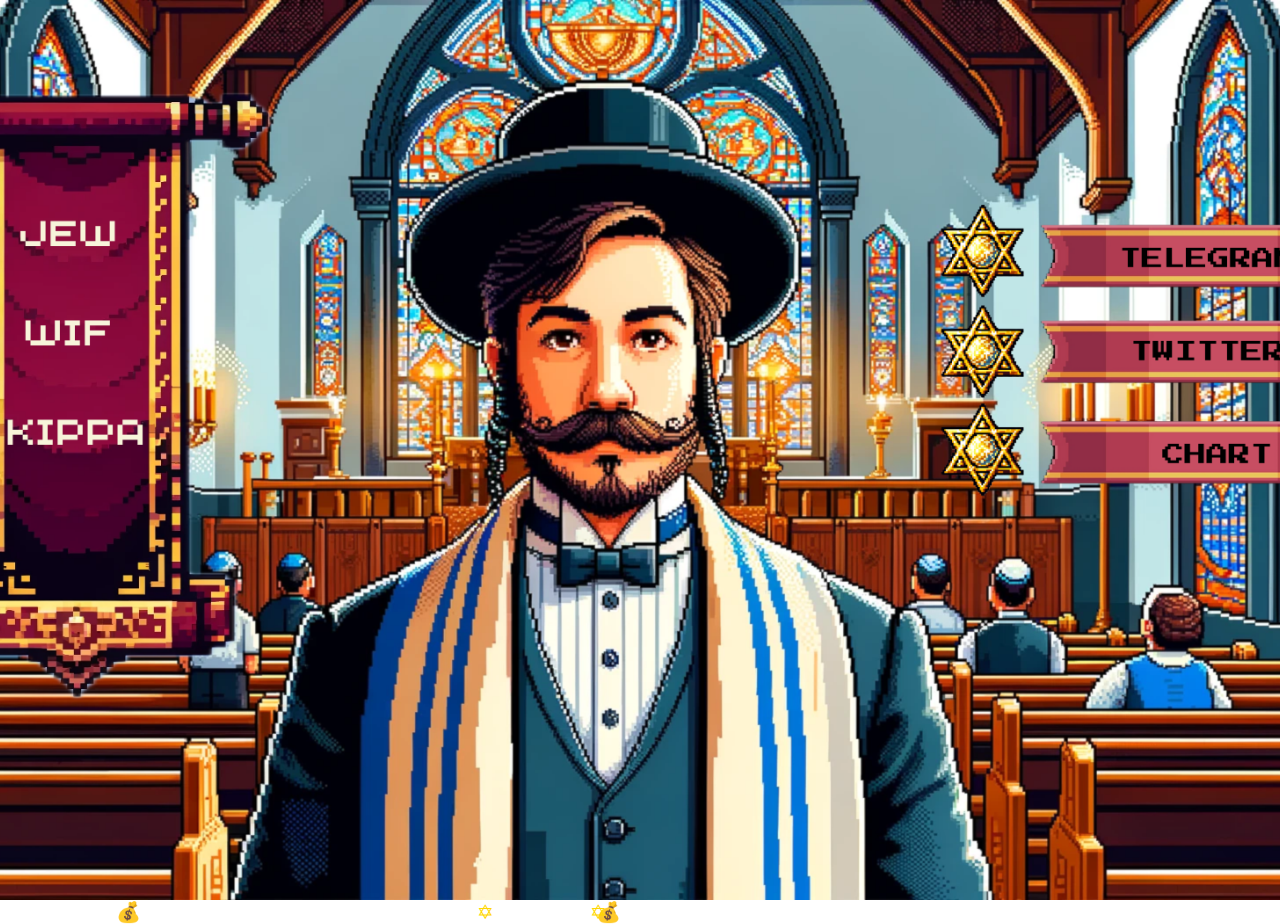
==== JewWifKippa.html @ 64b0c390 "Add files via upload" ====
<!DOCTYPE html>
<html lang="fr">
<head>
    <meta charset="UTF-8">
    <meta name="viewport" content="width=device-width, initial-scale=1.0">
    <title>Page avec Éléments Animés</title>
    <style>
        body, html {
            height: 100%;
            margin: 0;
            overflow: hidden;
        }

        body {
            background-image: url('background.png');
            background-position: center;
            background-repeat: no-repeat;
            background-size: cover;
            font-family: Arial, sans-serif;
        }

        .falling-object {
            position: absolute;
            user-select: none;
        }

        .star-of-david, .gold-coin {
            color: #ffd700;
            font-size: 20px; /* Ajustez la taille si nécessaire */
        }

        /* Styles pour les boutons visibles */
        .redirect-button {
            opacity: 0; /* Modifié pour rendre les boutons invisibles */
            position: absolute;
            padding: 10px 20px;
            font-size: 16px;
            color: white;
            background-color: #007bff;
            border: none;
            border-radius: 5px;
            cursor: pointer;
            transition: background-color 0.3s ease;
        }

        .redirect-button:hover {
            background-color: #0056b3;
        }
    </style>
</head>
<body>
    <!-- Boutons de redirection -->
    <a href="https://t.me/JewWifKippaSol_Portal" class="redirect-button" style="top: 24%; left: 70%; width: 290px;">URL 1</a>
    <a href="https://twitter.com/SolanaJew" class="redirect-button" style="top: 36%; left: 70%; width: 290px;">URL 2</a>
    <a href="https://url3.com" class="redirect-button" style="top: 48%; left: 70%; width: 290px;">URL 3</a>

    <script>
        // Fonction pour générer un élément qui tombe
        function createFallingElement(elementClass, content) {
            const element = document.createElement('div');
            element.textContent = content;
            element.classList.add('falling-object', elementClass);
            document.body.appendChild(element);

            element.style.left = Math.random() * 100 + 'vw';
            element.style.top = '-50px';

            const fallDuration = Math.random() * 3 + 2;
            element.style.transition = `top ${fallDuration}s linear`;

            setTimeout(() => {
                element.style.top = '100vh';
            }, 100);

            setTimeout(() => {
                element.remove();
            }, fallDuration * 1000);
        }

        // Génère des étoiles de David et des pièces d'or
        setInterval(() => {
            createFallingElement('star-of-david', '✡');
            createFallingElement('gold-coin', '💰');
        }, 300);
    </script>
</body>
</html>
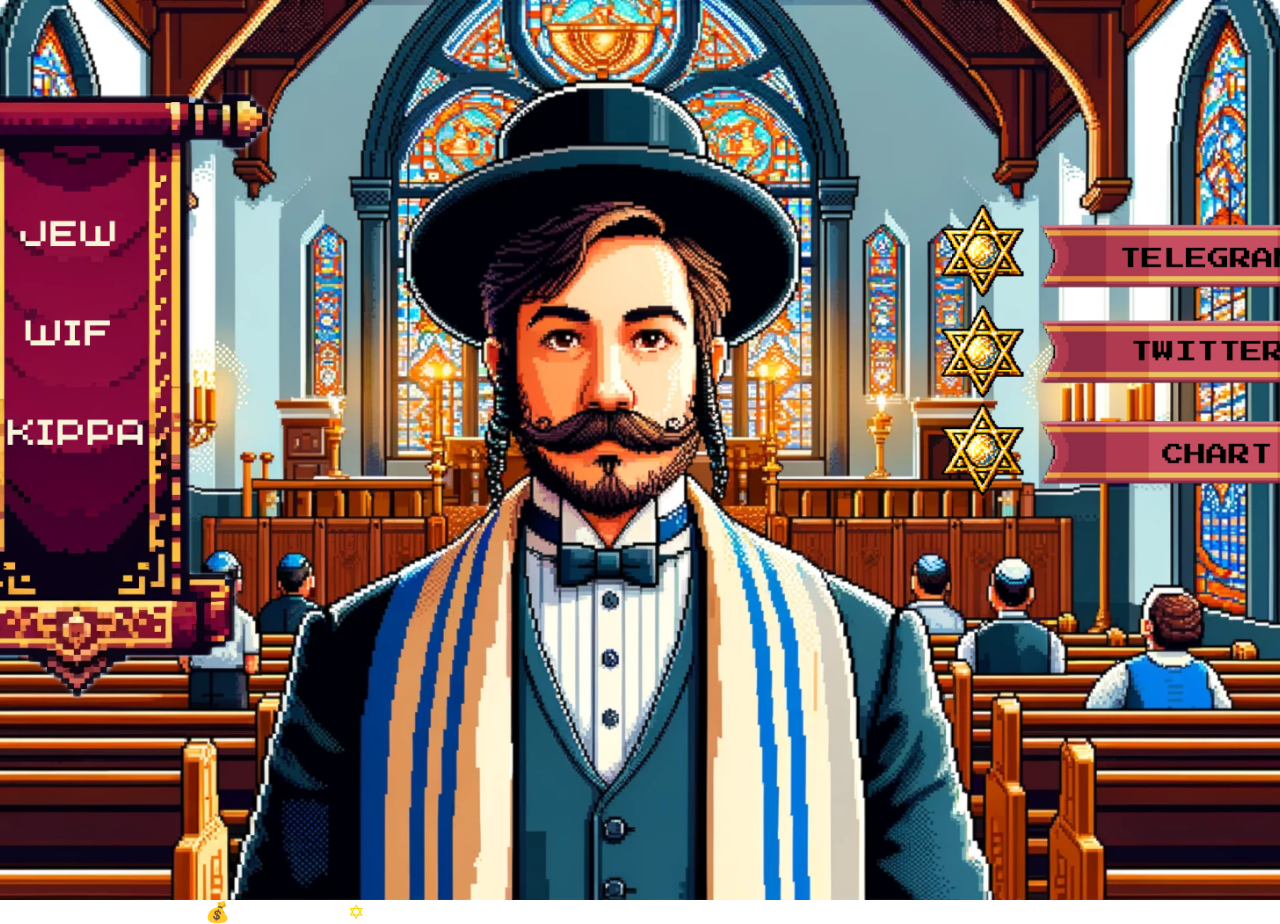
==== commit 0d1ec6fe: "Update JewWifKippa.html" ====
--- a/JewWifKippa.html
+++ b/JewWifKippa.html
@@ -4,6 +4,10 @@
     <meta charset="UTF-8">
     <meta name="viewport" content="width=device-width, initial-scale=1.0">
     <title>Page avec Éléments Animés</title>
+
+    <link rel="icon" href="favicon.ico" type="image/x-icon">
+    <link rel="shortcut icon" href="favicon.ico" type="image/x-icon">
+    
     <style>
         body, html {
             height: 100%;
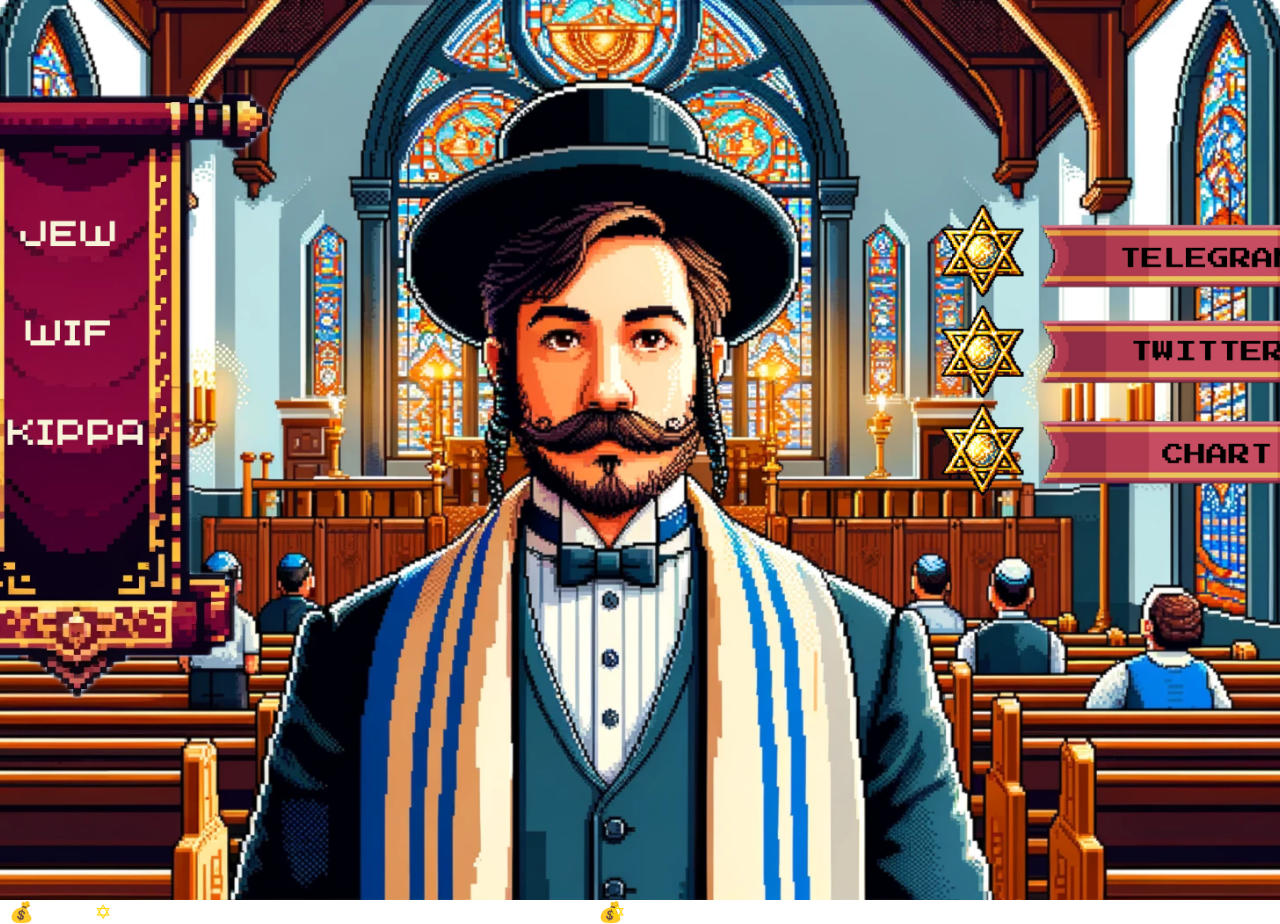
==== commit 86ac0d09: "Update JewWifKippa.html" ====
--- a/JewWifKippa.html
+++ b/JewWifKippa.html
@@ -4,10 +4,6 @@
     <meta charset="UTF-8">
     <meta name="viewport" content="width=device-width, initial-scale=1.0">
     <title>Page avec Éléments Animés</title>
-
-    <link rel="icon" href="favicon.ico" type="image/x-icon">
-    <link rel="shortcut icon" href="favicon.ico" type="image/x-icon">
-    
     <style>
         body, html {
             height: 100%;
